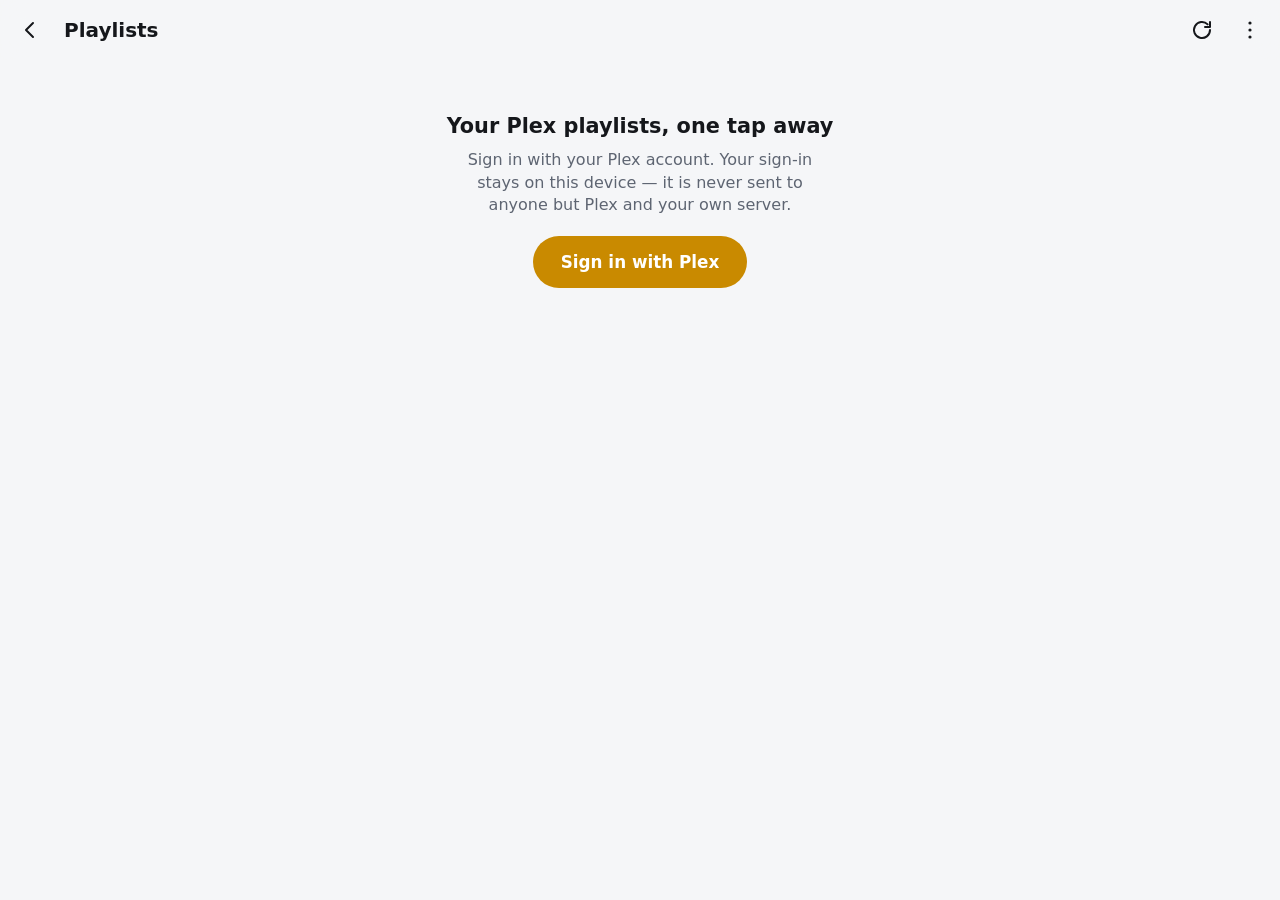
==== index.html @ 8f94ed0a "Plex Playlists PWA: live video playlists that open in the Plex app Static, backend-free PWA. Users s" ====
<!doctype html>
<html lang="en">
<head>
  <meta charset="utf-8">
  <meta name="viewport" content="width=device-width, initial-scale=1, viewport-fit=cover">
  <meta http-equiv="Content-Security-Policy"
        content="default-src 'self'; script-src 'self'; style-src 'self'; img-src 'self' data: https: http:; connect-src 'self' https: http:; manifest-src 'self'; worker-src 'self'; base-uri 'none'; form-action 'none'">
  <meta name="referrer" content="no-referrer">
  <meta name="theme-color" content="#14161a">
  <meta name="description" content="Your Plex video playlists, one tap away.">
  <meta name="apple-mobile-web-app-capable" content="yes">
  <meta name="mobile-web-app-capable" content="yes">
  <meta name="apple-mobile-web-app-status-bar-style" content="black-translucent">
  <meta name="apple-mobile-web-app-title" content="Playlists">
  <title>Plex Playlists</title>
  <link rel="manifest" href="manifest.webmanifest">
  <link rel="icon" href="icons/icon.svg" type="image/svg+xml">
  <link rel="apple-touch-icon" href="icons/apple-touch-icon.png">
  <link rel="stylesheet" href="styles.css">
  <script src="app.js" defer></script>
</head>
<body>
  <header class="bar">
    <button id="back" class="icon-btn" aria-label="Back" hidden>
      <svg viewBox="0 0 24 24" aria-hidden="true"><path d="M15 5l-7 7 7 7"/></svg>
    </button>
    <h1 id="title">Playlists</h1>
    <button id="refresh" class="icon-btn" aria-label="Refresh" hidden>
      <svg viewBox="0 0 24 24" aria-hidden="true"><path d="M20 12a8 8 0 1 1-2.34-5.66M20 4v5h-5"/></svg>
    </button>
    <button id="menu" class="icon-btn" aria-label="Settings" hidden>
      <svg viewBox="0 0 24 24" aria-hidden="true"><circle cx="12" cy="5" r="1.6"/><circle cx="12" cy="12" r="1.6"/><circle cx="12" cy="19" r="1.6"/></svg>
    </button>
  </header>

  <main id="main" aria-live="polite"></main>

  <dialog id="settings">
    <form method="dialog">
      <h2>Settings</h2>
      <p id="signed-in-as" class="muted"></p>
      <label class="row">
        <span>When I tap a video</span>
        <select id="link-mode">
          <option value="app">Open the Plex app</option>
          <option value="web">Open Plex in the browser</option>
        </select>
      </label>
      <p class="muted small">Your Plex sign-in is kept only in this browser on this device. Nothing is sent anywhere except to Plex and your own server.</p>
      <div class="actions">
        <button type="button" id="signout" class="btn danger">Sign out</button>
        <button value="close" class="btn">Done</button>
      </div>
    </form>
  </dialog>

  <noscript><p class="center">This app needs JavaScript.</p></noscript>
</body>
</html>
---- styles.css ----
:root {
  --bg: #14161a;
  --surface: #1e2127;
  --surface-2: #272b33;
  --text: #f1f2f4;
  --muted: #9aa1ad;
  --accent: #f0b232;
  --accent-text: #1a1406;
  --danger: #ff6b6b;
  --radius: 14px;
  --gutter: 16px;
  color-scheme: dark;
}
@media (prefers-color-scheme: light) {
  :root {
    --bg: #f5f6f8;
    --surface: #ffffff;
    --surface-2: #eceef2;
    --text: #15171b;
    --muted: #5e6572;
    --accent: #c98a00;
    --accent-text: #ffffff;
    --danger: #c62828;
    color-scheme: light;
  }
}

* { box-sizing: border-box; }
html, body { margin: 0; }
body {
  background: var(--bg);
  color: var(--text);
  font: 16px/1.4 system-ui, -apple-system, "Segoe UI", Roboto, sans-serif;
  -webkit-tap-highlight-color: transparent;
  min-height: 100dvh;
}

.bar {
  position: sticky; top: 0; z-index: 2;
  display: flex; align-items: center; gap: 4px;
  padding: calc(env(safe-area-inset-top) + 8px) 8px 8px;
  background: color-mix(in srgb, var(--bg) 88%, transparent);
  backdrop-filter: blur(12px);
  -webkit-backdrop-filter: blur(12px);
}
.bar h1 {
  flex: 1; margin: 0 8px; font-size: 1.25rem; font-weight: 650;
  white-space: nowrap; overflow: hidden; text-overflow: ellipsis;
}
.icon-btn {
  width: 44px; height: 44px; border: 0; border-radius: 50%;
  background: transparent; color: var(--text); display: grid; place-items: center;
  cursor: pointer;
}
.icon-btn:active { background: var(--surface-2); }
.icon-btn svg { width: 24px; height: 24px; fill: none; stroke: currentColor; stroke-width: 2; stroke-linecap: round; stroke-linejoin: round; }
.icon-btn svg circle { fill: currentColor; stroke: none; }
.icon-btn.spinning svg { animation: spin .9s linear infinite; }
@keyframes spin { to { transform: rotate(360deg); } }
@media (prefers-reduced-motion: reduce) { .icon-btn.spinning svg { animation: none; opacity: .5; } }

main { padding: 4px var(--gutter) calc(env(safe-area-inset-bottom) + 24px); max-width: 760px; margin: 0 auto; }

.section-title { color: var(--muted); font-size: .8rem; text-transform: uppercase; letter-spacing: .06em; margin: 20px 4px 8px; }

.grid { display: grid; grid-template-columns: repeat(auto-fill, minmax(150px, 1fr)); gap: 14px; list-style: none; padding: 0; margin: 0; }
.card { display: block; color: inherit; text-decoration: none; border-radius: var(--radius); }
.card .art {
  aspect-ratio: 1; width: 100%; border-radius: var(--radius); background: var(--surface-2) center/cover no-repeat;
  display: grid; place-items: center; color: var(--muted); font-size: 2.2rem; font-weight: 700; overflow: hidden;
}
.card .name { margin: 8px 2px 0; font-weight: 600; line-height: 1.25; display: -webkit-box; -webkit-line-clamp: 2; -webkit-box-orient: vertical; overflow: hidden; }
.card .meta { margin: 2px 2px 0; color: var(--muted); font-size: .85rem; }
.card:active .art { transform: scale(.97); }

.list { list-style: none; padding: 0; margin: 0; display: grid; gap: 6px; }
.item {
  display: flex; align-items: center; gap: 12px; padding: 8px; border-radius: var(--radius);
  color: inherit; text-decoration: none; background: var(--surface);
}
.item:active { background: var(--surface-2); }
.item .thumb { flex: none; width: 112px; aspect-ratio: 16/9; border-radius: 9px; background: var(--surface-2) center/cover no-repeat; }
.item .thumb.poster { width: 60px; aspect-ratio: 2/3; }
.item .text { min-width: 0; flex: 1; }
.item .t { font-weight: 600; display: -webkit-box; -webkit-line-clamp: 2; -webkit-box-orient: vertical; overflow: hidden; }
.item .s { color: var(--muted); font-size: .85rem; margin-top: 2px; white-space: nowrap; overflow: hidden; text-overflow: ellipsis; }
.item .num { color: var(--muted); font-variant-numeric: tabular-nums; width: 1.6em; text-align: right; flex: none; font-size: .9rem; }
.progress { height: 3px; background: var(--surface-2); border-radius: 2px; margin-top: 6px; overflow: hidden; }
.progress > i { display: block; height: 100%; background: var(--accent); }

.hero { display: flex; gap: 14px; align-items: center; margin: 4px 0 16px; }
.hero .art { width: 96px; flex: none; aspect-ratio: 1; border-radius: var(--radius); background: var(--surface-2) center/cover no-repeat; }
.hero .meta { color: var(--muted); font-size: .9rem; margin-bottom: 10px; }

.btn {
  display: inline-flex; align-items: center; justify-content: center; gap: 8px;
  min-height: 44px; padding: 0 18px; border: 0; border-radius: 999px;
  background: var(--surface-2); color: var(--text); font: inherit; font-weight: 600; text-decoration: none; cursor: pointer;
}
.btn.primary { background: var(--accent); color: var(--accent-text); }
.btn.danger { color: var(--danger); }
.btn.big { min-height: 52px; padding: 0 28px; font-size: 1.05rem; }

.center { text-align: center; }
.empty { text-align: center; padding: 48px 8px; }
.empty h2 { margin: 0 0 8px; font-size: 1.3rem; }
.empty p { color: var(--muted); margin: 0 auto 20px; max-width: 34ch; }
.muted { color: var(--muted); }
.small { font-size: .85rem; }
.notice { background: var(--surface); border-radius: var(--radius); padding: 10px 14px; margin: 8px 0 12px; color: var(--muted); font-size: .9rem; }
.notice.error { color: var(--danger); }

.skeleton { background: linear-gradient(90deg, var(--surface) 0, var(--surface-2) 50%, var(--surface) 100%); background-size: 200% 100%; animation: shimmer 1.2s infinite; }
@keyframes shimmer { to { background-position: -200% 0; } }

dialog {
  border: 0; border-radius: 20px; padding: 20px; width: min(420px, calc(100vw - 32px));
  background: var(--surface); color: var(--text);
}
dialog::backdrop { background: rgb(0 0 0 / .5); }
dialog h2 { margin: 0 0 4px; }
dialog .row { display: flex; flex-direction: column; gap: 6px; margin: 16px 0 8px; font-weight: 600; }
dialog select { font: inherit; padding: 10px; border-radius: 10px; background: var(--surface-2); color: var(--text); border: 0; }
dialog .actions { display: flex; justify-content: space-between; gap: 8px; margin-top: 16px; }

a:focus-visible, button:focus-visible, select:focus-visible { outline: 3px solid var(--accent); outline-offset: 2px; }
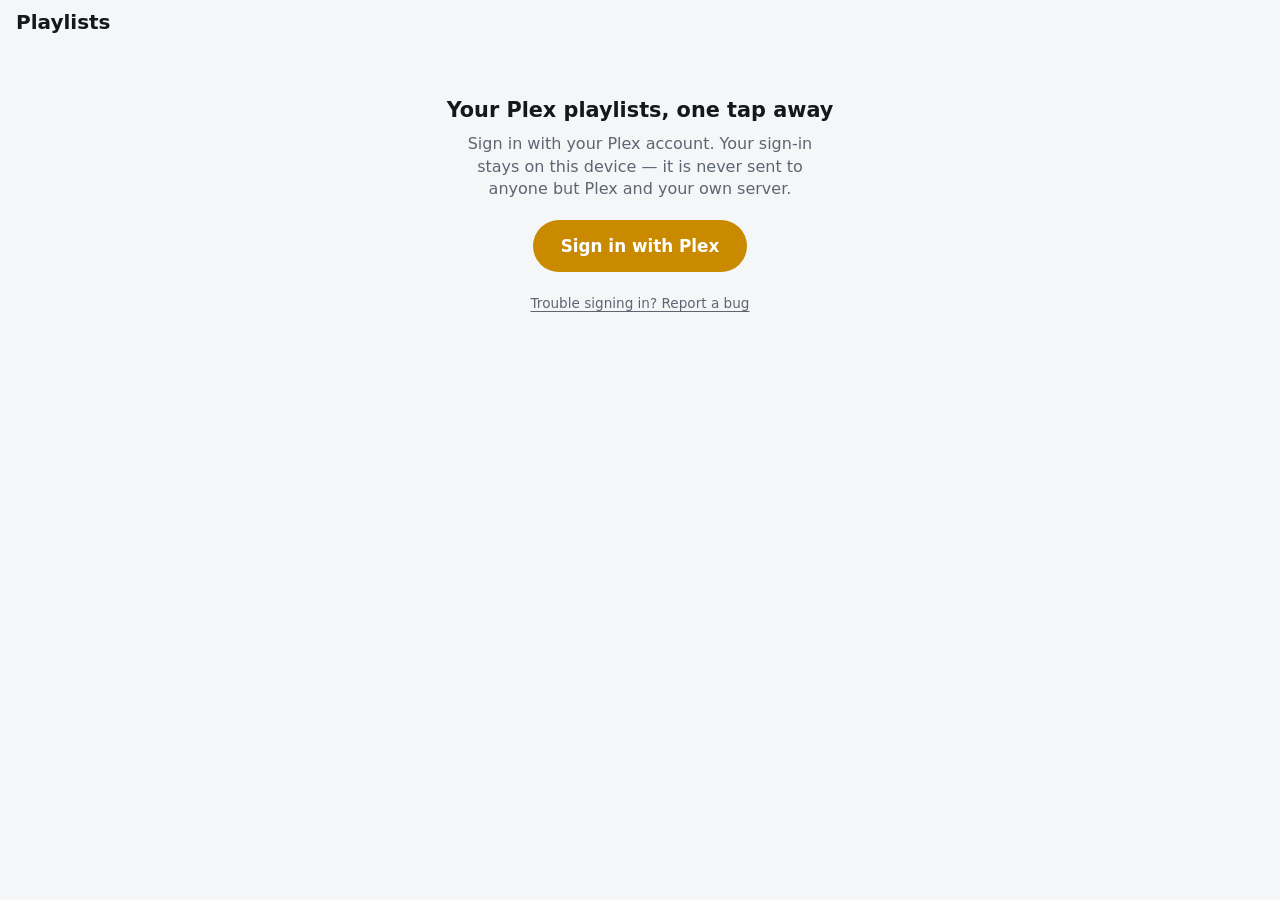
==== commit a604b31d: "Add donate and bug-report links, and fix hidden elements showing - Settings: "Support this app" with" ====
--- a/index.html
+++ b/index.html
@@ -4,7 +4,7 @@
   <meta charset="utf-8">
   <meta name="viewport" content="width=device-width, initial-scale=1, viewport-fit=cover">
   <meta http-equiv="Content-Security-Policy"
-        content="default-src 'self'; script-src 'self'; style-src 'self'; img-src 'self' data: https: http:; connect-src 'self' https: http:; manifest-src 'self'; worker-src 'self'; base-uri 'none'; form-action 'none'">
+        content="default-src 'self'; script-src 'self'; style-src 'self'; img-src 'self' data: https: http:; connect-src 'self' https: http:; media-src 'self' blob: https: http:; manifest-src 'self'; worker-src 'self' blob:; base-uri 'none'; form-action 'none'">
   <meta name="referrer" content="no-referrer">
   <meta name="theme-color" content="#14161a">
   <meta name="description" content="Your Plex video playlists, one tap away.">
@@ -17,6 +17,7 @@
   <link rel="icon" href="icons/icon.svg" type="image/svg+xml">
   <link rel="apple-touch-icon" href="icons/apple-touch-icon.png">
   <link rel="stylesheet" href="styles.css">
+  <script src="player.js" defer></script>
   <script src="app.js" defer></script>
 </head>
 <body>
@@ -39,14 +40,43 @@
     <form method="dialog">
       <h2>Settings</h2>
       <p id="signed-in-as" class="muted"></p>
+      <div id="profile-row" class="row" hidden>
+        <span>Profile</span>
+        <div class="inline"><span id="profile-name"></span><button type="button" id="switch-profile" class="btn">Switch profile</button></div>
+      </div>
       <label class="row">
         <span>When I tap a video</span>
         <select id="link-mode">
+          <option value="here">Play it here</option>
           <option value="app">Open the Plex app</option>
           <option value="web">Open Plex in the browser</option>
         </select>
       </label>
-      <p class="muted small">Your Plex sign-in is kept only in this browser on this device. Nothing is sent anywhere except to Plex and your own server.</p>
+      <label class="row" id="quality-row">
+        <span>Video quality</span>
+        <select id="quality">
+          <option value="auto">Automatic</option>
+          <option value="original">Original (no conversion)</option>
+          <option value="8000">8 Mbps · 1080p</option>
+          <option value="4000">4 Mbps · 720p</option>
+          <option value="2000">2 Mbps · 720p (mobile data)</option>
+        </select>
+      </label>
+      <p class="muted small">Your Plex sign-in is kept only in this browser on this device, and is sent only to Plex and your own server.</p>
+      <div class="report">
+        <a id="report-bug" class="btn" href="https://github.com/claytonkimber/plex-playlists/issues/new" target="_blank" rel="noopener noreferrer">Report a bug</a>
+        <p class="muted small">Opens a public GitHub issue (free account needed). The link gives GitHub your settings, browser type and last error code, never your Plex sign-in, names, addresses or titles. Nothing is posted until you submit.</p>
+      </div>
+      <section class="support" aria-labelledby="support-title">
+        <h3 id="support-title">Support this app</h3>
+        <p class="muted small">Plex Playlists is free and has no ads. If you enjoy it, you can chip in.</p>
+        <a class="btn primary" href="https://www.paypal.com/donate/?hosted_button_id=WKTVYE2X9UX4G" target="_blank" rel="noopener noreferrer">Donate with PayPal or card</a>
+        <details>
+          <summary>Or scan with the PayPal app on another phone</summary>
+          <img class="qr" src="paypal-qr.png" alt="PayPal QR code" width="200" height="200" loading="lazy">
+        </details>
+        <p class="muted small">The button opens PayPal, which has its own terms.</p>
+      </section>
       <div class="actions">
         <button type="button" id="signout" class="btn danger">Sign out</button>
         <button value="close" class="btn">Done</button>
@@ -54,6 +84,18 @@
     </form>
   </dialog>
 
+  <dialog id="pin-dialog">
+    <form method="dialog">
+      <h2>Enter PIN</h2>
+      <p id="pin-for" class="muted"></p>
+      <input id="pin-input" class="pin" type="password" inputmode="numeric" autocomplete="off" maxlength="4" pattern="[0-9]*" aria-label="PIN">
+      <div class="actions">
+        <button value="cancel" class="btn">Cancel</button>
+        <button value="ok" class="btn primary">OK</button>
+      </div>
+    </form>
+  </dialog>
+
   <noscript><p class="center">This app needs JavaScript.</p></noscript>
 </body>
 </html>
--- a/styles.css
+++ b/styles.css
@@ -26,6 +26,8 @@
 }
 
 * { box-sizing: border-box; }
+/* Classes that set display (.icon-btn, .btn, dialog .row) would otherwise override the hidden attribute. */
+[hidden] { display: none !important; }
 html, body { margin: 0; }
 body {
   background: var(--bg);
@@ -105,6 +107,8 @@
 .empty { text-align: center; padding: 48px 8px; }
 .empty h2 { margin: 0 0 8px; font-size: 1.3rem; }
 .empty p { color: var(--muted); margin: 0 auto 20px; max-width: 34ch; }
+.empty .after { margin: 12px auto 0; }
+.text-link { display: inline-block; padding: 10px 4px; color: var(--muted); text-decoration: underline; text-underline-offset: 3px; }
 .muted { color: var(--muted); }
 .small { font-size: .85rem; }
 .notice { background: var(--surface); border-radius: var(--radius); padding: 10px 14px; margin: 8px 0 12px; color: var(--muted); font-size: .9rem; }
@@ -122,5 +126,60 @@
 dialog .row { display: flex; flex-direction: column; gap: 6px; margin: 16px 0 8px; font-weight: 600; }
 dialog select { font: inherit; padding: 10px; border-radius: 10px; background: var(--surface-2); color: var(--text); border: 0; }
 dialog .actions { display: flex; justify-content: space-between; gap: 8px; margin-top: 16px; }
+dialog .report { margin-top: 12px; }
+dialog .report .btn { display: flex; width: 100%; }
+dialog .report p { margin: 6px 0 0; }
+dialog .support { border-top: 1px solid var(--surface-2); margin-top: 16px; padding-top: 12px; }
+dialog .support h3 { margin: 0 0 4px; font-size: 1rem; }
+dialog .support p { margin: 0 0 10px; }
+dialog .support .btn { display: flex; width: 100%; }
+dialog .support details { margin: 10px 0; }
+dialog .support summary { cursor: pointer; color: var(--muted); font-size: .9rem; min-height: 32px; display: list-item; }
+dialog .support .qr { display: block; width: 200px; height: 200px; margin: 8px auto 0; background: #fff; border-radius: 12px; padding: 6px; }
+summary:focus-visible { outline: 3px solid var(--accent); outline-offset: 2px; }
 
 a:focus-visible, button:focus-visible, select:focus-visible { outline: 3px solid var(--accent); outline-offset: 2px; }
+
+/* ---------- profiles ---------- */
+.profiles { list-style: none; padding: 0; margin: 24px auto; display: flex; flex-wrap: wrap; justify-content: center; gap: 20px; max-width: 520px; }
+.profile { display: flex; flex-direction: column; align-items: center; gap: 8px; background: none; border: 0; color: var(--text); font: inherit; cursor: pointer; padding: 6px; border-radius: var(--radius); min-width: 96px; }
+.profile .avatar { width: 84px; height: 84px; border-radius: 50%; background: var(--surface-2) center/cover no-repeat; display: grid; place-items: center; font-size: 2rem; font-weight: 700; color: var(--muted); }
+.profile:active .avatar { transform: scale(.95); }
+.profile .pname { font-weight: 600; }
+dialog .inline { display: flex; align-items: center; justify-content: space-between; gap: 12px; font-weight: 400; }
+dialog .pin { font: inherit; font-size: 1.6rem; letter-spacing: .5em; text-align: center; width: 100%; padding: 10px; border-radius: 10px; border: 0; background: var(--surface-2); color: var(--text); margin-top: 8px; }
+
+/* ---------- player ---------- */
+html.player-open, html.player-open body { overflow: hidden; }
+.player { position: fixed; inset: 0; z-index: 10; background: #000; color: #fff; display: flex; flex-direction: column; }
+.player video { flex: 1; min-height: 0; width: 100%; background: #000; }
+.player .p-top, .player .p-bottom {
+  display: flex; align-items: center; gap: 8px;
+  padding: 6px calc(env(safe-area-inset-right) + 8px) 6px calc(env(safe-area-inset-left) + 8px);
+}
+.player .p-top { padding-top: calc(env(safe-area-inset-top) + 6px); }
+.player .p-bottom { justify-content: center; flex-wrap: wrap; padding-bottom: calc(env(safe-area-inset-bottom) + 8px); }
+.player .icon-btn { color: #fff; }
+.player .icon-btn:active { background: rgb(255 255 255 / .15); }
+.player .p-title { min-width: 0; flex: 1; display: flex; flex-direction: column; }
+.player .p-title strong, .player .p-title small { white-space: nowrap; overflow: hidden; text-overflow: ellipsis; }
+.player .p-title small { color: #b9bec7; }
+.player .btn { background: rgb(255 255 255 / .14); color: #fff; min-height: 40px; padding: 0 14px; font-size: .95rem; }
+.player .btn.primary { background: var(--accent); color: #1a1406; }
+.player .btn:disabled { opacity: .35; }
+.player .p-status {
+  position: absolute; left: 50%; top: 50%; transform: translate(-50%, -50%);
+  width: min(420px, calc(100% - 32px)); background: rgb(20 22 26 / .92); border-radius: var(--radius);
+  padding: 16px; text-align: center; pointer-events: auto;
+}
+.player .p-msg { margin: 0 0 12px; }
+.player .p-msg:empty { display: none; }
+.player .p-actions { display: flex; flex-wrap: wrap; gap: 8px; justify-content: center; }
+.player .p-actions:empty { display: none; }
+/* Landscape phone: give the picture all the height, keep controls compact. */
+@media (orientation: landscape) and (max-height: 500px) {
+  .player .p-top, .player .p-bottom { position: absolute; left: 0; right: 0; z-index: 1; background: linear-gradient(rgb(0 0 0 / .6), transparent); }
+  .player .p-top { top: 0; }
+  .player .p-bottom { bottom: 56px; background: none; opacity: .85; }
+  .player video { height: 100%; }
+}
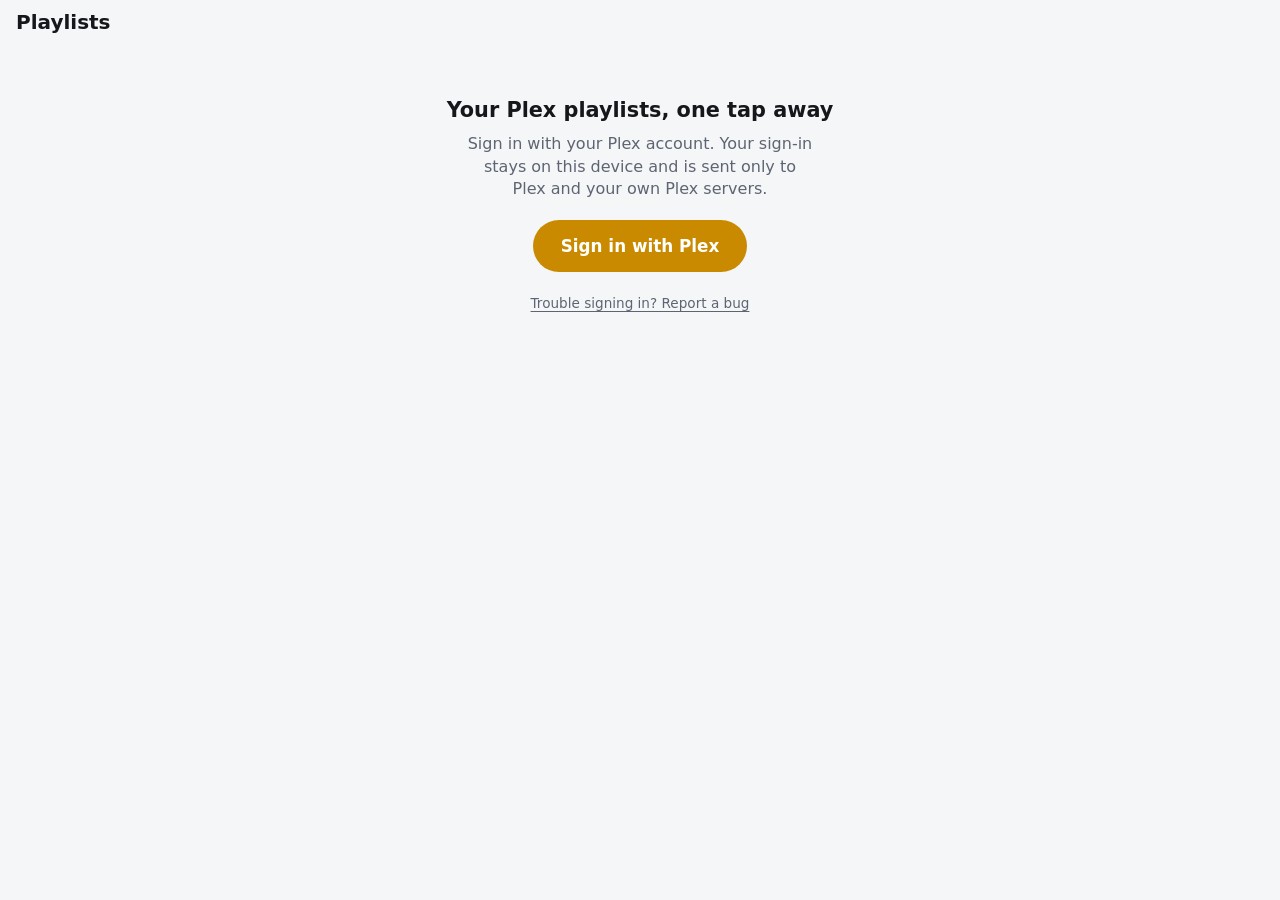
==== commit 8de839a0: "Security pass: token routing, CSS injection, sign-in and wording fixes Found in a code review and an" ====
--- a/index.html
+++ b/index.html
@@ -4,7 +4,7 @@
   <meta charset="utf-8">
   <meta name="viewport" content="width=device-width, initial-scale=1, viewport-fit=cover">
   <meta http-equiv="Content-Security-Policy"
-        content="default-src 'self'; script-src 'self'; style-src 'self'; img-src 'self' data: https: http:; connect-src 'self' https: http:; media-src 'self' blob: https: http:; manifest-src 'self'; worker-src 'self' blob:; base-uri 'none'; form-action 'none'">
+        content="default-src 'self'; script-src 'self'; style-src 'self'; img-src 'self' data: https:; connect-src 'self' https:; media-src 'self' blob: https:; manifest-src 'self'; worker-src 'self' blob:; object-src 'none'; base-uri 'none'; form-action 'none'">
   <meta name="referrer" content="no-referrer">
   <meta name="theme-color" content="#14161a">
   <meta name="description" content="Your Plex video playlists, one tap away.">
@@ -45,14 +45,6 @@
         <div class="inline"><span id="profile-name"></span><button type="button" id="switch-profile" class="btn">Switch profile</button></div>
       </div>
       <label class="row">
-        <span>When I tap a video</span>
-        <select id="link-mode">
-          <option value="here">Play it here</option>
-          <option value="app">Open the Plex app</option>
-          <option value="web">Open Plex in the browser</option>
-        </select>
-      </label>
-      <label class="row" id="quality-row">
         <span>Video quality</span>
         <select id="quality">
           <option value="auto">Automatic</option>
@@ -62,7 +54,8 @@
           <option value="2000">2 Mbps · 720p (mobile data)</option>
         </select>
       </label>
-      <p class="muted small">Your Plex sign-in is kept only in this browser on this device, and is sent only to Plex and your own server.</p>
+      <p class="muted small">Your Plex sign-in is kept only in this browser on this device, and is sent only to Plex and your own servers. A server someone shares with you gets only the separate key Plex made for it.</p>
+      <p class="muted small">Sign out removes your sign-in from this browser. To cut the app off completely, remove “Plex Playlists” under <a class="text-link" href="https://app.plex.tv/desktop/#!/settings/devices/all" target="_blank" rel="noopener noreferrer">Authorized Devices</a> in your Plex account.</p>
       <div class="report">
         <a id="report-bug" class="btn" href="https://github.com/claytonkimber/plex-playlists/issues/new" target="_blank" rel="noopener noreferrer">Report a bug</a>
         <p class="muted small">Opens a public GitHub issue (free account needed). The link gives GitHub your settings, browser type and last error code, never your Plex sign-in, names, addresses or titles. Nothing is posted until you submit.</p>
--- a/styles.css
+++ b/styles.css
@@ -161,12 +161,18 @@
 .player .p-bottom { justify-content: center; flex-wrap: wrap; padding-bottom: calc(env(safe-area-inset-bottom) + 8px); }
 .player .icon-btn { color: #fff; }
 .player .icon-btn:active { background: rgb(255 255 255 / .15); }
+.player .p-cast.on, .player .p-repeat.on { color: var(--accent); }
+.player .p-repeat:not(.on) { opacity: .6; }
+/* While a video plays the buttons fade; a tap brings them back (player.js). */
+.player .p-top, .player .p-bottom { transition: opacity .25s ease; }
+.player.idle .p-top, .player.idle .p-bottom { opacity: 0; pointer-events: none; }
+.player.idle { cursor: none; }
+@media (prefers-reduced-motion: reduce) { .player .p-top, .player .p-bottom { transition: none; } }
 .player .p-title { min-width: 0; flex: 1; display: flex; flex-direction: column; }
 .player .p-title strong, .player .p-title small { white-space: nowrap; overflow: hidden; text-overflow: ellipsis; }
 .player .p-title small { color: #b9bec7; }
 .player .btn { background: rgb(255 255 255 / .14); color: #fff; min-height: 40px; padding: 0 14px; font-size: .95rem; }
 .player .btn.primary { background: var(--accent); color: #1a1406; }
-.player .btn:disabled { opacity: .35; }
 .player .p-status {
   position: absolute; left: 50%; top: 50%; transform: translate(-50%, -50%);
   width: min(420px, calc(100% - 32px)); background: rgb(20 22 26 / .92); border-radius: var(--radius);
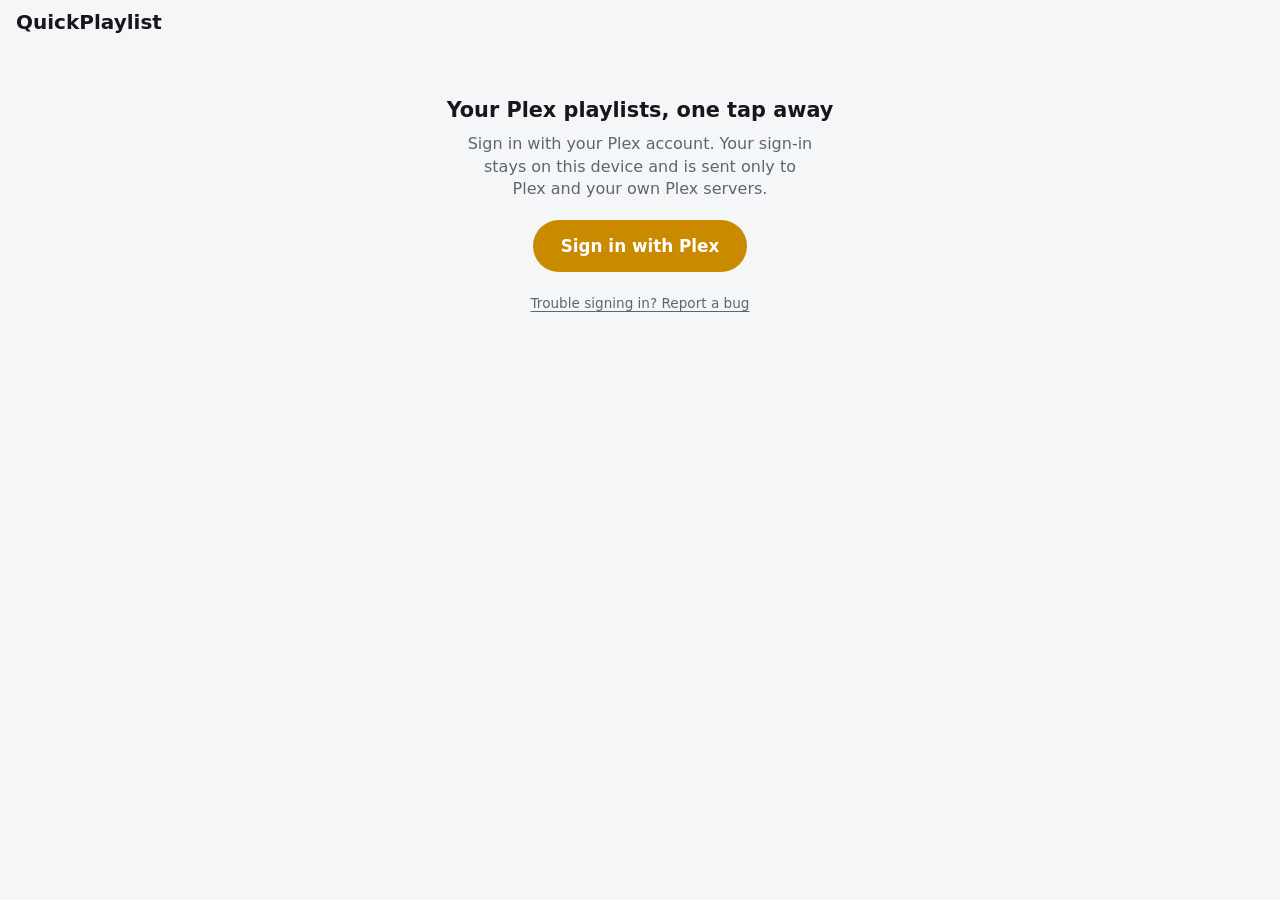
==== commit be6a74a3: "Rename to QuickPlaylist for Plex, moving to quickplaylist.github.io Plex's trademark guidelines don'" ====
--- a/index.html
+++ b/index.html
@@ -12,7 +12,7 @@
   <meta name="mobile-web-app-capable" content="yes">
   <meta name="apple-mobile-web-app-status-bar-style" content="black-translucent">
   <meta name="apple-mobile-web-app-title" content="Playlists">
-  <title>Plex Playlists</title>
+  <title>QuickPlaylist for Plex</title>
   <link rel="manifest" href="manifest.webmanifest">
   <link rel="icon" href="icons/icon.svg" type="image/svg+xml">
   <link rel="apple-touch-icon" href="icons/apple-touch-icon.png">
@@ -55,14 +55,14 @@
         </select>
       </label>
       <p class="muted small">Your Plex sign-in is kept only in this browser on this device, and is sent only to Plex and your own servers. A server someone shares with you gets only the separate key Plex made for it.</p>
-      <p class="muted small">Sign out removes your sign-in from this browser. To cut the app off completely, remove “Plex Playlists” under <a class="text-link" href="https://app.plex.tv/desktop/#!/settings/devices/all" target="_blank" rel="noopener noreferrer">Authorized Devices</a> in your Plex account.</p>
+      <p class="muted small">Sign out removes your sign-in from this browser. To cut the app off completely, remove “QuickPlaylist” under <a class="text-link" href="https://app.plex.tv/desktop/#!/settings/devices/all" target="_blank" rel="noopener noreferrer">Authorized Devices</a> in your Plex account.</p>
       <div class="report">
-        <a id="report-bug" class="btn" href="https://github.com/claytonkimber/plex-playlists/issues/new" target="_blank" rel="noopener noreferrer">Report a bug</a>
+        <a id="report-bug" class="btn" href="https://github.com/quickplaylist/quickplaylist.github.io/issues/new" target="_blank" rel="noopener noreferrer">Report a bug</a>
         <p class="muted small">Opens a public GitHub issue (free account needed). The link gives GitHub your settings, browser type and last error code, never your Plex sign-in, names, addresses or titles. Nothing is posted until you submit.</p>
       </div>
       <section class="support" aria-labelledby="support-title">
         <h3 id="support-title">Support this app</h3>
-        <p class="muted small">Plex Playlists is free and has no ads. If you enjoy it, you can chip in.</p>
+        <p class="muted small">QuickPlaylist is free and has no ads. If you enjoy it, you can chip in.</p>
         <a class="btn primary" href="https://www.paypal.com/donate/?hosted_button_id=WKTVYE2X9UX4G" target="_blank" rel="noopener noreferrer">Donate with PayPal or card</a>
         <details>
           <summary>Or scan with the PayPal app on another phone</summary>
@@ -70,6 +70,7 @@
         </details>
         <p class="muted small">The button opens PayPal, which has its own terms.</p>
       </section>
+      <p class="muted small">QuickPlaylist is not made by Plex and is not affiliated with or endorsed by Plex, Inc. “Plex” is a trademark of Plex, Inc.</p>
       <div class="actions">
         <button type="button" id="signout" class="btn danger">Sign out</button>
         <button value="close" class="btn">Done</button>
